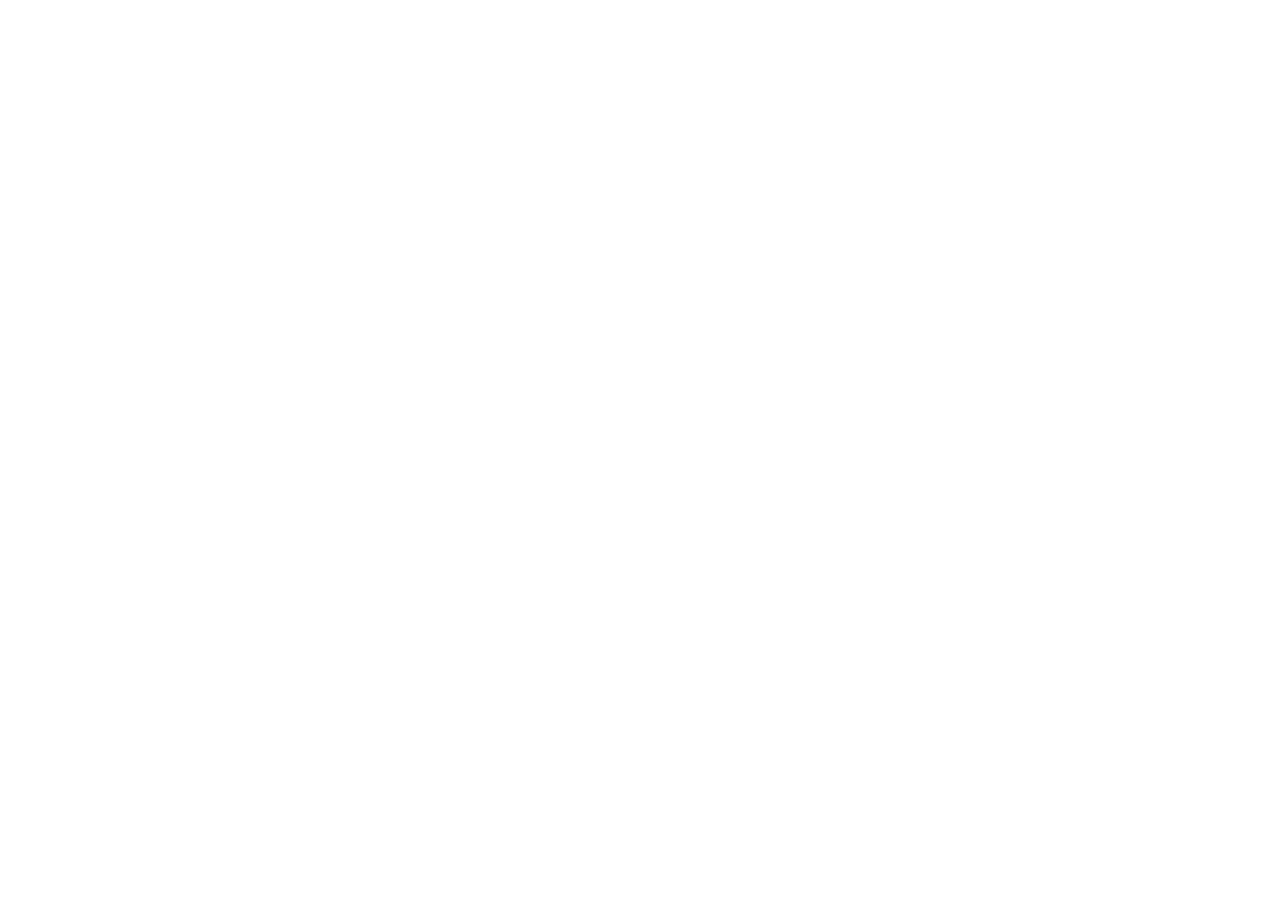
==== calc.html @ fbd4ae16 "Start" ====
<!DOCTYPE html>
<html lang="en">
<head>
    <meta charset="UTF-8">
    <meta http-equiv="X-UA-Compatible" content="IE=edge">
    <meta name="viewport" content="width=device-width, initial-scale=1.0">
    <title>Document</title>
</head>
<body>
    
</body>
<script src="calc.js"></script>
</html>
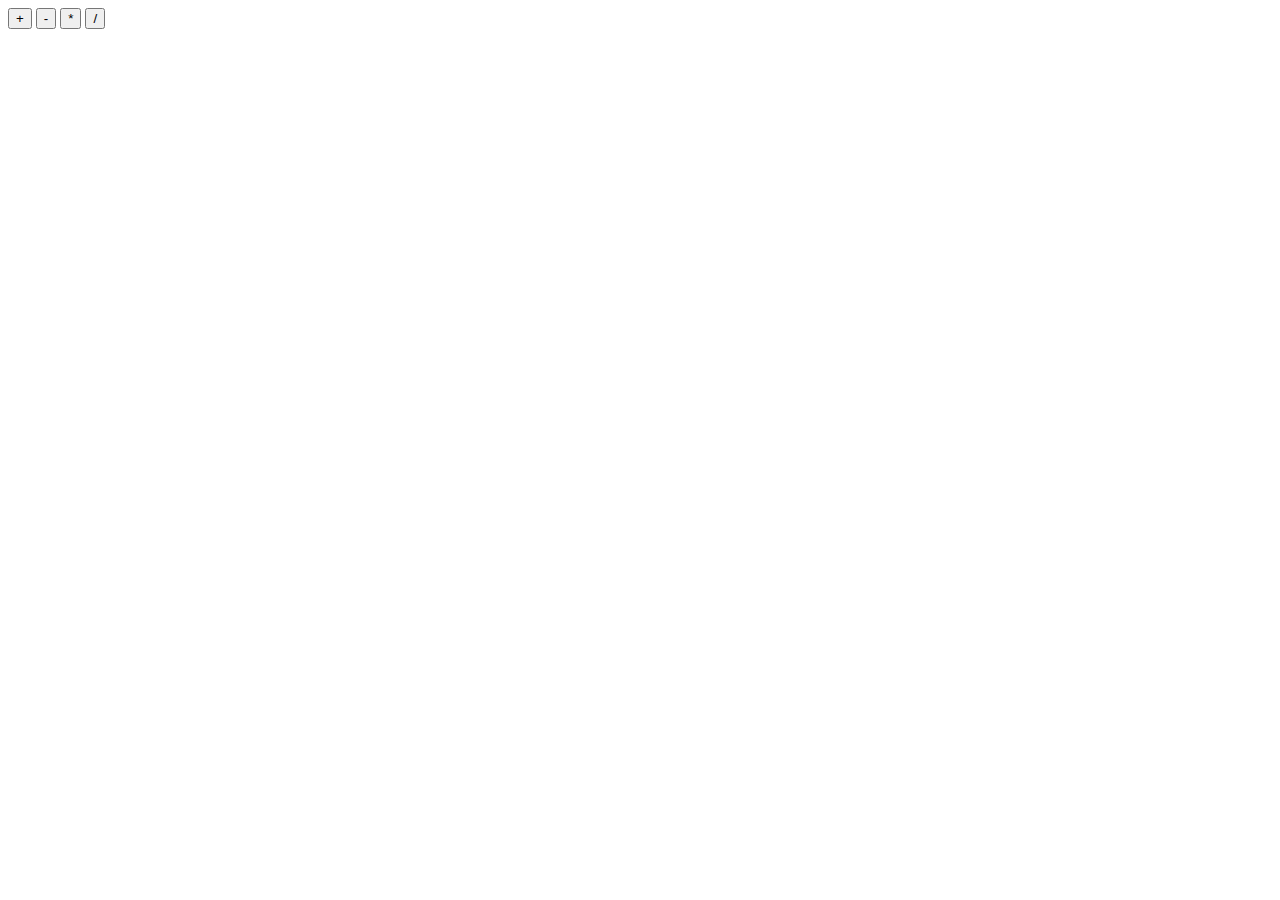
==== commit 31e04b60: "Simple operator functions and buttons" ====
--- a/calc.html
+++ b/calc.html
@@ -4,10 +4,18 @@
     <meta charset="UTF-8">
     <meta http-equiv="X-UA-Compatible" content="IE=edge">
     <meta name="viewport" content="width=device-width, initial-scale=1.0">
-    <title>Document</title>
+    <title>Calculator</title>
+    <div class="container"></div>
+    <div class="buttons">
+        <button id="buttonAdd">+</button>
+        <button id="buttonSubtract">-</button>
+        <button id="buttonMultiply">*</button>
+        <button id="buttonDivide">/</button>
+    </div>
 </head>
 <body>
     
 </body>
 <script src="calc.js"></script>
+<link href="style.css" rel="stylesheet">
 </html>--- a/style.css
+++ b/style.css
@@ -0,0 +1,14 @@
+.container {
+    display: grid;
+    grid-template-columns: 1fr 1fr 1fr;
+    grid-template-rows: 0.4fr 1.9fr 0.7fr;
+    gap: 0px 0px;
+    grid-auto-flow: row;
+    grid-template-areas:
+      ". . ."
+      ". main ."
+      ". . .";
+  }
+  
+  .main { grid-area: main; }
+  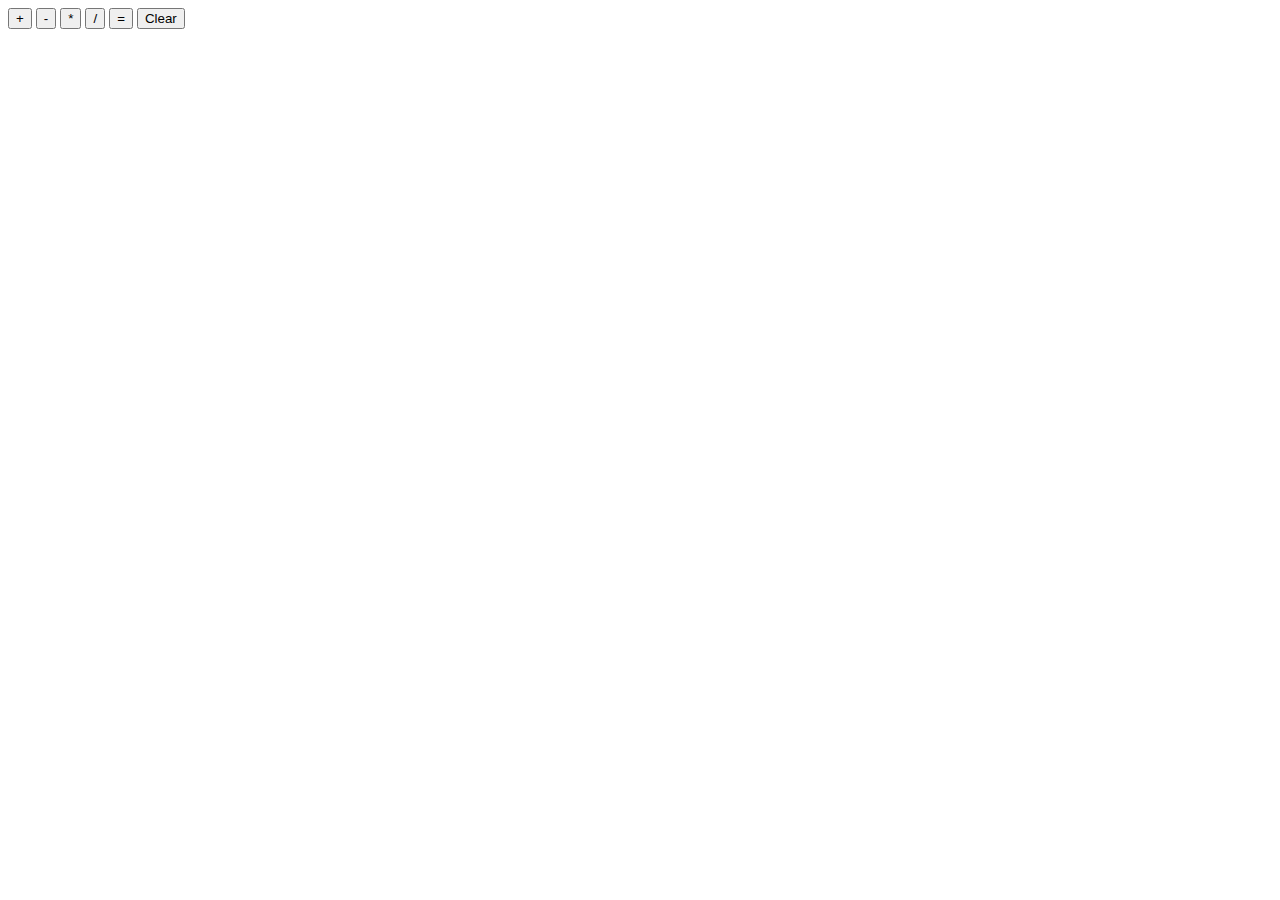
==== commit f358bf13: "more stuff" ====
--- a/calc.html
+++ b/calc.html
@@ -11,6 +11,8 @@
         <button id="buttonSubtract">-</button>
         <button id="buttonMultiply">*</button>
         <button id="buttonDivide">/</button>
+        <button id="buttonEqual">=</button>
+        <button id="buttonClear">Clear</button>
     </div>
 </head>
 <body>
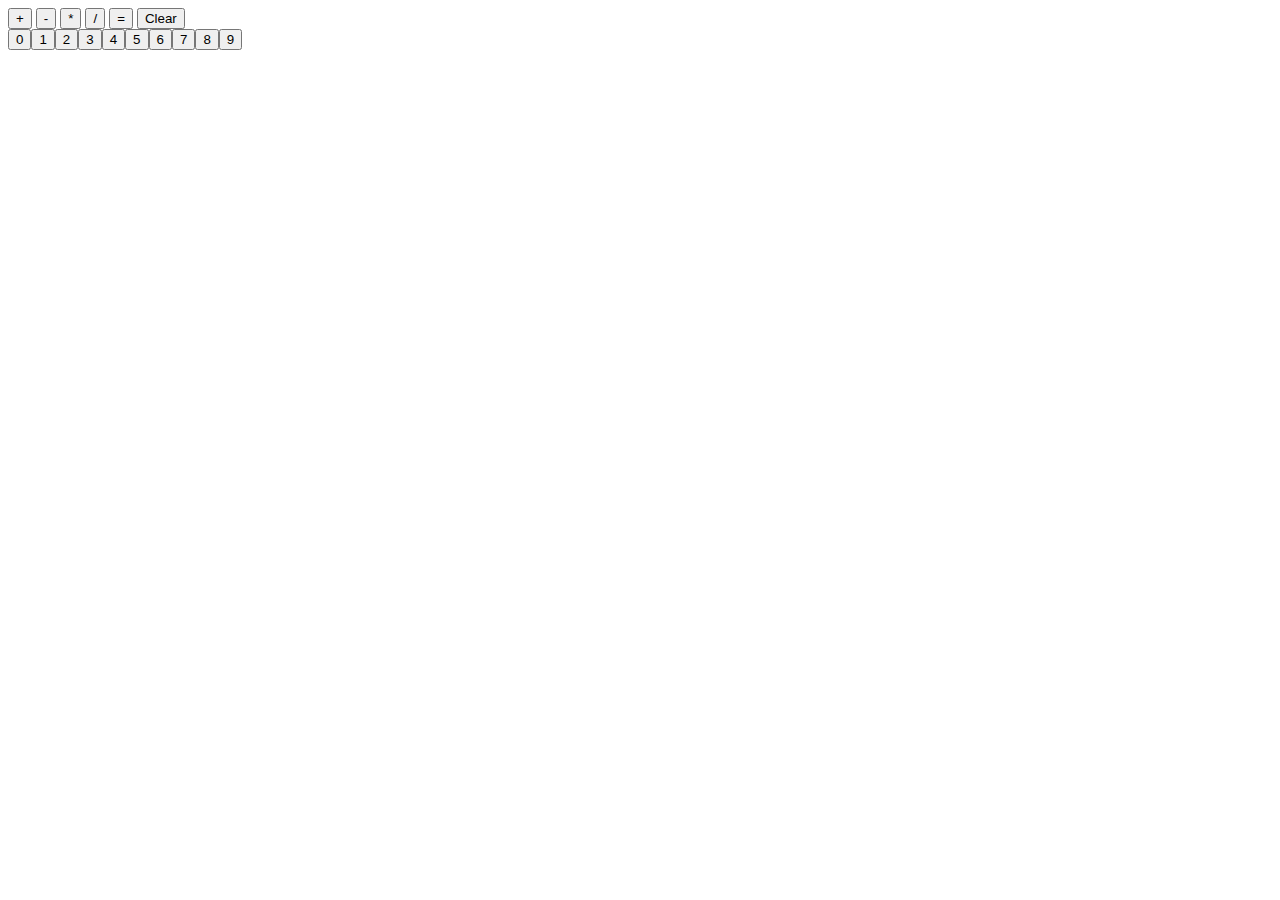
==== commit 902d1921: "Created more buttons. Imma take a break" ====
--- a/calc.html
+++ b/calc.html
@@ -6,7 +6,7 @@
     <meta name="viewport" content="width=device-width, initial-scale=1.0">
     <title>Calculator</title>
     <div class="container"></div>
-    <div class="buttons">
+    <div class="buttonsOperator">
         <button id="buttonAdd">+</button>
         <button id="buttonSubtract">-</button>
         <button id="buttonMultiply">*</button>
@@ -14,6 +14,7 @@
         <button id="buttonEqual">=</button>
         <button id="buttonClear">Clear</button>
     </div>
+    <div class="buttonsNum"></div>
 </head>
 <body>
     
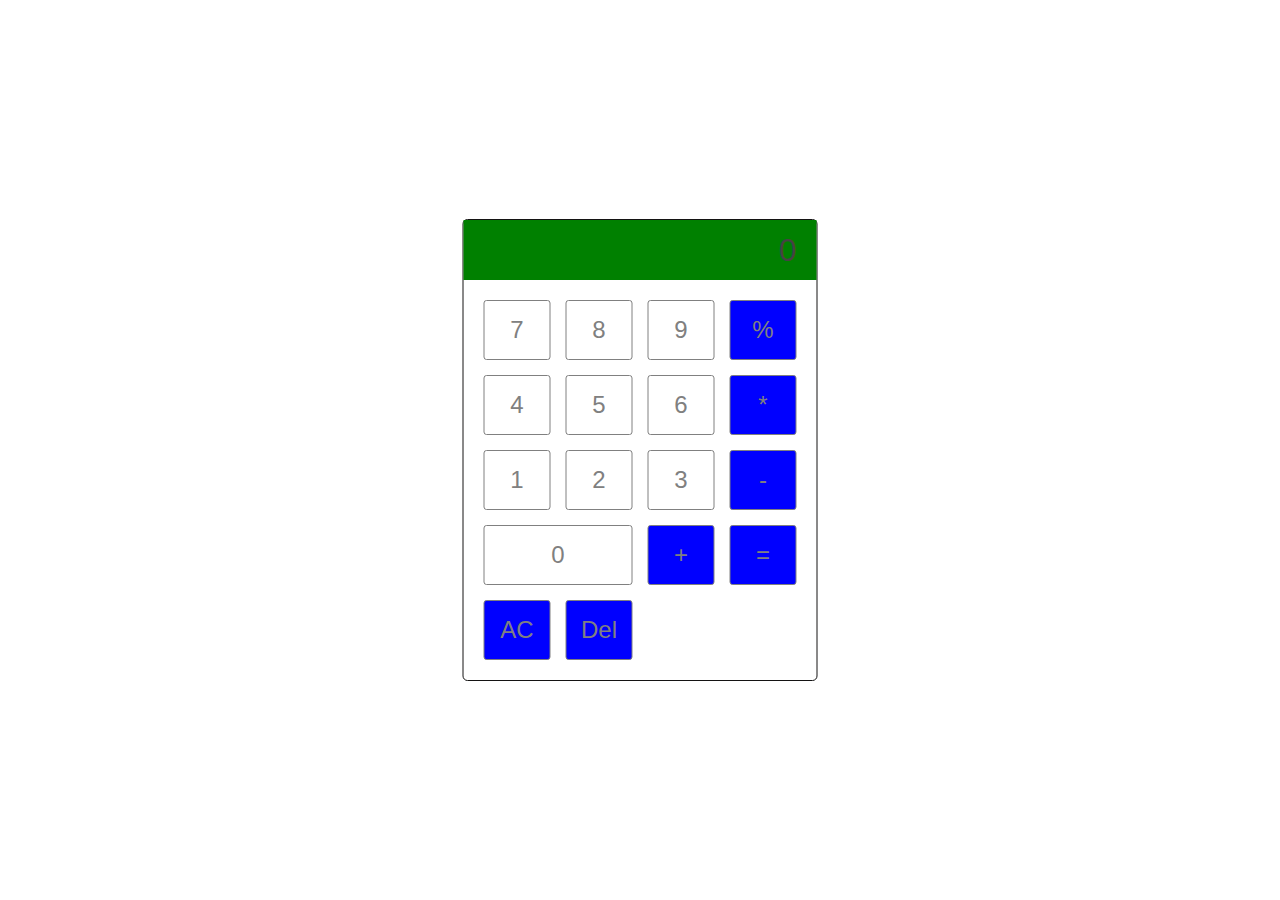
==== commit 7423f229: "Corrected layout for buttons" ====
--- a/calc.html
+++ b/calc.html
@@ -4,17 +4,41 @@
     <meta charset="UTF-8">
     <meta http-equiv="X-UA-Compatible" content="IE=edge">
     <meta name="viewport" content="width=device-width, initial-scale=1.0">
+    
     <title>Calculator</title>
-    <div class="container"></div>
-    <div class="buttonsOperator">
-        <button id="buttonAdd">+</button>
-        <button id="buttonSubtract">-</button>
-        <button id="buttonMultiply">*</button>
-        <button id="buttonDivide">/</button>
-        <button id="buttonEqual">=</button>
-        <button id="buttonClear">Clear</button>
+
+    <div class="calculator">
+
+        <input type="text" class="screen" value="0" disabled /> 
+
+        <div class="calculator-buttons">
+            
+            <button class="number" id="7">7</button>
+            <button class="number" id="8">8</button>
+            <button class="number" id="9">9</button>
+            <button class="operator" id="buttonDivide">%</button>
+            
+            <button class="number" id="4">4</button>
+            <button class="number" id="5">5</button>
+            <button class="number" id="6">6</button>
+            <button class="operator" id="buttonMultiply">*</button>
+            
+            <button class="number" id="1">1</button>
+            <button class="number" id="2">2</button>
+            <button class="number" id="3">3</button>
+            <button class="operator" id="buttonSubtract">-</button>
+            
+            <button class="number" id="zero">0</button>
+            <button class="operator" id="buttonAdd">+</button>
+            <button class="operator" id="buttonClear">AC</button>
+            <button class="operator" id="buttonEqual">=</button>
+            
+            <button class="operator" id="buttonDelete">Del</button>
+            <!-- <div class="buttonsNum"></div> -->
+
+        </div>
+
     </div>
-    <div class="buttonsNum"></div>
 </head>
 <body>
     
--- a/style.css
+++ b/style.css
@@ -1,14 +1,94 @@
-.container {
-    display: grid;
-    grid-template-columns: 1fr 1fr 1fr;
-    grid-template-rows: 0.4fr 1.9fr 0.7fr;
-    gap: 0px 0px;
-    grid-auto-flow: row;
-    grid-template-areas:
-      ". . ."
-      ". main ."
-      ". . .";
-  }
-  
-  .main { grid-area: main; }
+html {
+  box-sizing: border-box;
+}
+
+/* CSS Reset */
+*, *::before, *::after { 
+  margin: 0;
+  padding: 0;
+  box-sizing: inherit;
+}
+
+/* :root {
+  --
+} */
+
+.calculator {
+  position: absolute;
+  top: 50%;
+  left: 50%;
+  transform: translate(-50%, -50%);
+  border: 1px solid rgb(20, 19, 19);
+  border-radius: 5px;
+  width: 355px;
+}
+
+.screen {
+  width: 100%;
+  height: 60px;
+  border: none;
+  color: rgb(70, 67, 67);
+  background-color: green;
+  text-align: right;
+  font-size: 2rem;
+  padding-right: 20px;
+  padding-left: 10px;
+}
+
+button {
+  height: 60px;
+  background-color: purple;
+  border-radius: 3px;
+  border: 1px solid;
+  background-color: transparent;
+  font-size: 1.5rem;
+  color: gray;
+}
+
+button:hover {
+  background-color:aquamarine;
+  opacity: 1;
+}
+
+button:active {
+  background-color:aquamarine;
+  transform: translateY(2px);
+}
+
+.operator {
+  background-color: blue;
+}
+
+.calculator-buttons {
+  display: grid;
+  grid-template-columns: repeat(4, 1fr);
+  grid-template-rows: repeat(4, 1fr);
+  gap: 15px;
+  padding: 20px;
+}
+
+.buttonsOperator {
+  display: grid;
+    grid-row: 1/5;
+    grid-column: 4/5;
+  grid-template-columns: subgrid;
+  grid-template-rows: subgrid;
+}
+
+#zero {
+    grid-column: 1/3;
+    grid-row: 4/5;
+}
+
+/* #buttonDelete {
+  grid-column: 3/4;
+  grid-row: 4/5;
+} */
+
+#buttonEqual {
+  grid-column: 4/5;
+  grid-row: 4/6;
+}
+
+
   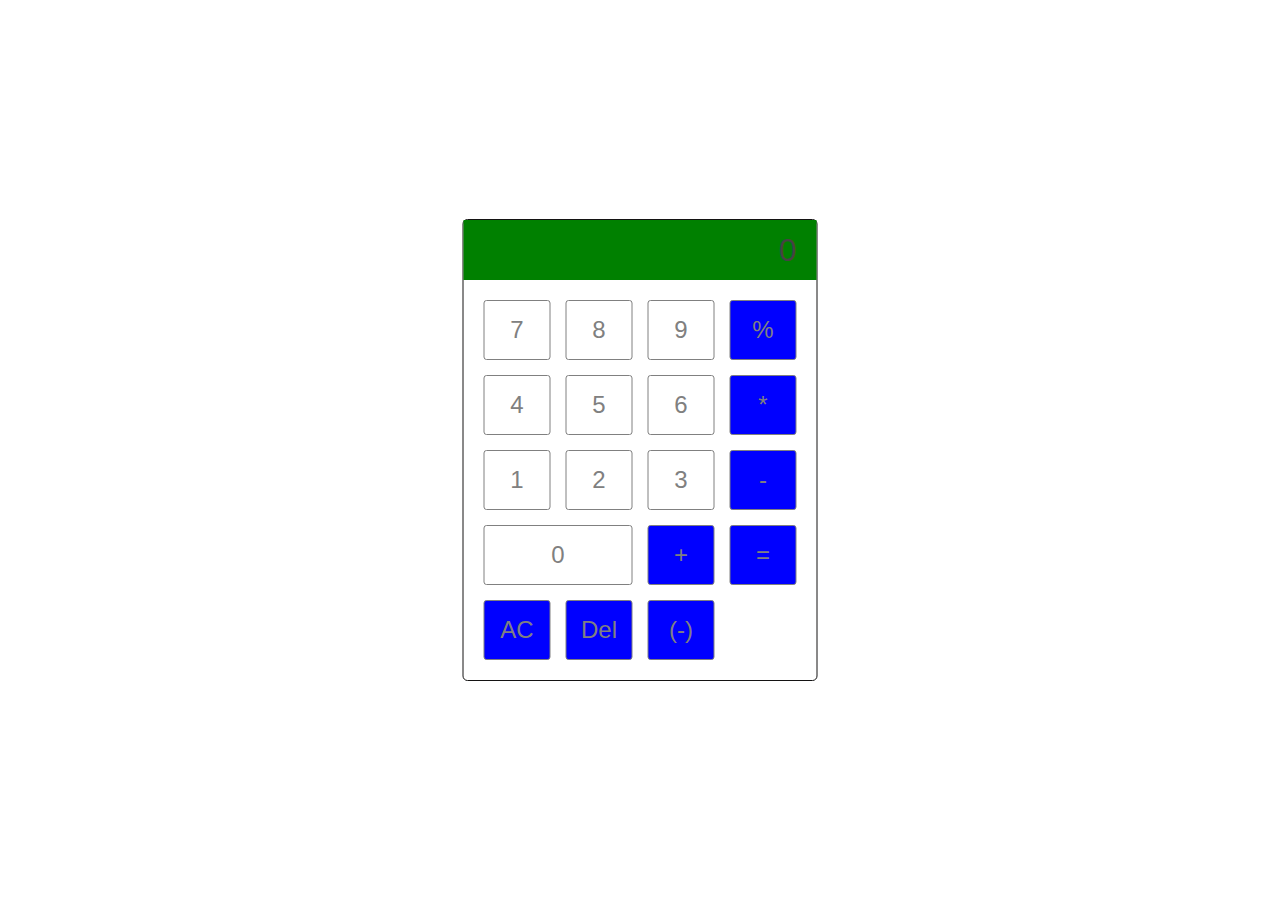
==== commit 87799ccc: "Added negative operator" ====
--- a/calc.html
+++ b/calc.html
@@ -34,6 +34,7 @@
             <button class="operator" id="buttonEqual">=</button>
             
             <button class="operator" id="buttonDelete">Del</button>
+            <button class="operator" id="buttonNegative">(-)</button>
             <!-- <div class="buttonsNum"></div> -->
 
         </div>
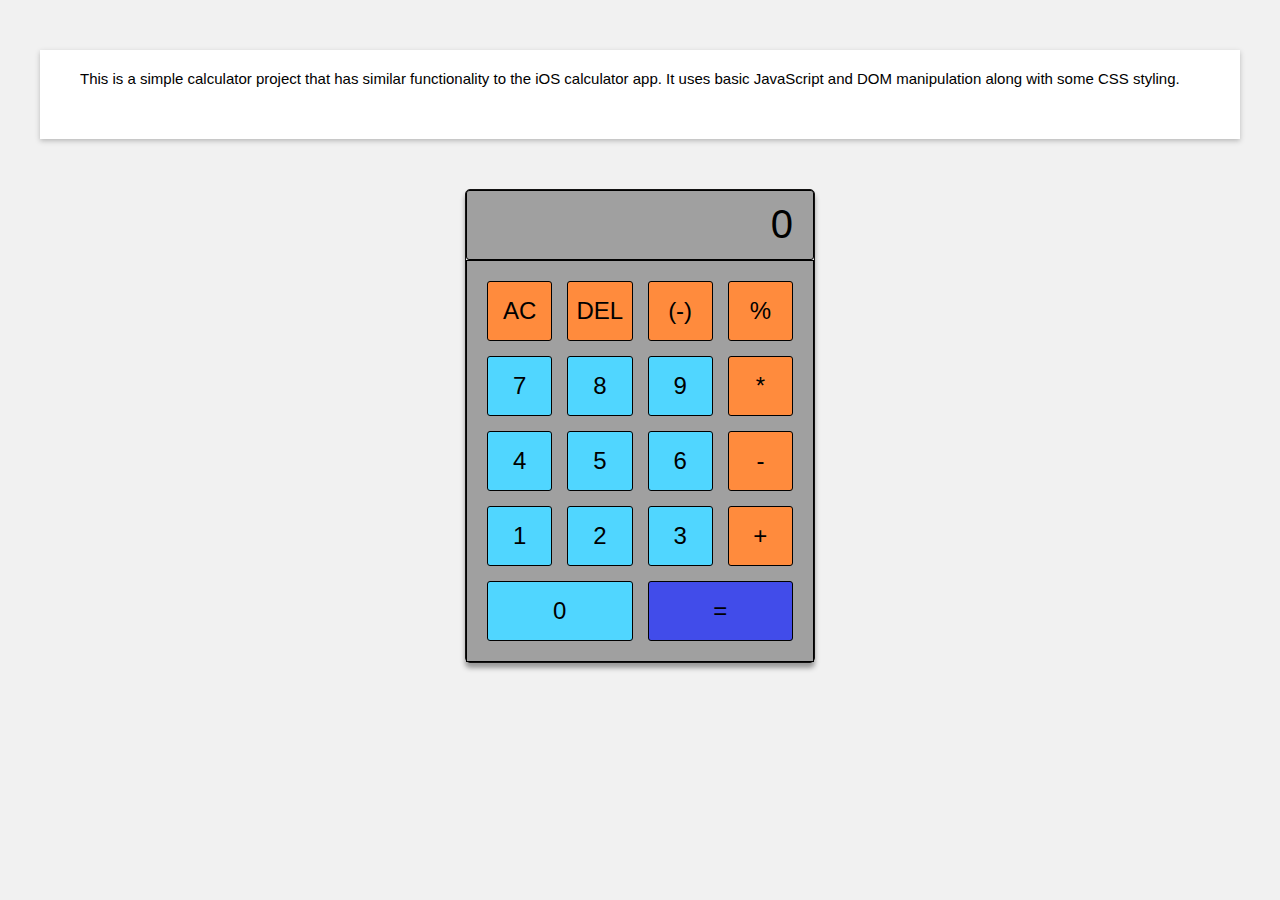
==== commit 6038c021: "Final commit" ====
--- a/calc.html
+++ b/calc.html
@@ -4,41 +4,43 @@
     <meta charset="UTF-8">
     <meta http-equiv="X-UA-Compatible" content="IE=edge">
     <meta name="viewport" content="width=device-width, initial-scale=1.0">
-    
-    <title>Calculator</title>
+        <title>Calculator</title>
 
+    <div class="text-container">
+        <div class="text1">This is a simple calculator project that has similar functionality to the iOS calculator app. It uses basic JavaScript and DOM manipulation along with some CSS styling.</div>
+    </div>
+
+    <div class="calc-container">
     <div class="calculator">
 
         <input type="text" class="screen" value="0" disabled /> 
 
         <div class="calculator-buttons">
+            <button class="operator" id="buttonClear">AC</button>
+            <button class="operator" id="buttonDelete">DEL</button>
+            <button class="operator" id="buttonNegative">(-)</button>
+            <button class="operator" id="buttonDivide">%</button>
             
             <button class="number" id="7">7</button>
             <button class="number" id="8">8</button>
             <button class="number" id="9">9</button>
-            <button class="operator" id="buttonDivide">%</button>
+            <button class="operator" id="buttonMultiply">*</button>
             
             <button class="number" id="4">4</button>
             <button class="number" id="5">5</button>
             <button class="number" id="6">6</button>
-            <button class="operator" id="buttonMultiply">*</button>
+            <button class="operator" id="buttonSubtract">-</button>
             
             <button class="number" id="1">1</button>
             <button class="number" id="2">2</button>
             <button class="number" id="3">3</button>
-            <button class="operator" id="buttonSubtract">-</button>
+            <button class="operator" id="buttonAdd">+</button>
+            
             
             <button class="number" id="zero">0</button>
-            <button class="operator" id="buttonAdd">+</button>
-            <button class="operator" id="buttonClear">AC</button>
             <button class="operator" id="buttonEqual">=</button>
-            
-            <button class="operator" id="buttonDelete">Del</button>
-            <button class="operator" id="buttonNegative">(-)</button>
-            <!-- <div class="buttonsNum"></div> -->
-
         </div>
-
+    </div>
     </div>
 </head>
 <body>
--- a/style.css
+++ b/style.css
@@ -9,54 +9,70 @@
   box-sizing: inherit;
 }
 
-/* :root {
-  --
-} */
+:root {
+  --gray : rgb(160, 160, 160);
+}
+
+body {
+  background-color: #f1f1f1;
+}
+
+.calc-container {
+  display: flex;
+  align-items: center;
+  justify-content: center;
+}
 
 .calculator {
-  position: absolute;
+  /* position: absolute;
   top: 50%;
-  left: 50%;
-  transform: translate(-50%, -50%);
-  border: 1px solid rgb(20, 19, 19);
+  left: 50%; */
+  /* transform: translate(-50%, -50%); */
+  border: 1.5px solid rgb(20, 19, 19);
   border-radius: 5px;
-  width: 355px;
+  width: 350px;
+  margin-top: 40px;
+  box-shadow: 0 5px 5px rgb(153, 153, 153);
 }
 
 .screen {
+  display:grid;
+  grid-template-columns: 1fr;
+  grid-template-rows: 1fr;
   width: 100%;
-  height: 60px;
-  border: none;
-  color: rgb(70, 67, 67);
-  background-color: green;
+  height: 70px;
+  border-color: black;
+  color: black;
+  background-color: var(--gray);
   text-align: right;
-  font-size: 2rem;
+  font-size: 2.5rem;
   padding-right: 20px;
   padding-left: 10px;
+  border: 1px solid;
+  border-radius: 3px;
 }
 
 button {
   height: 60px;
-  background-color: purple;
+  background-color: rgb(80, 214, 255);
   border-radius: 3px;
   border: 1px solid;
-  background-color: transparent;
   font-size: 1.5rem;
-  color: gray;
+  color: black;
 }
 
-button:hover {
-  background-color:aquamarine;
+.number:hover {
+  background-color:rgb(128, 247, 247);
   opacity: 1;
 }
 
 button:active {
-  background-color:aquamarine;
+  background-color:rgb(180, 255, 242);
   transform: translateY(2px);
 }
 
 .operator {
-  background-color: blue;
+  background-color: rgb(255, 139, 61);
 }
 
 .calculator-buttons {
@@ -65,6 +81,8 @@
   grid-template-rows: repeat(4, 1fr);
   gap: 15px;
   padding: 20px;
+  background-color: var(--gray);
+  border: 1px solid;
 }
 
 .buttonsOperator {
@@ -75,9 +93,14 @@
   grid-template-rows: subgrid;
 }
 
+.operator:hover {
+  background-color:rgb(253, 173, 53);
+  opacity: 1;
+}
+
 #zero {
     grid-column: 1/3;
-    grid-row: 4/5;
+    grid-row: 5/6;
 }
 
 /* #buttonDelete {
@@ -86,9 +109,27 @@
 } */
 
 #buttonEqual {
-  grid-column: 4/5;
-  grid-row: 4/6;
+  grid-column: 3/5;
+  grid-row: 5/6;
+  background-color: rgba(38, 53, 255, 0.781);
 }
 
+#buttonEqual:hover {
+  background-color:rgb(153, 168, 255);
+  opacity: 1;
+}
 
-  +.text1 {
+  padding: 20px 40px 50px 40px;
+  margin: 50px 40px 10px 40px;
+  background-color: #fff !important;
+  font-family: "Raleway", sans-serif;
+  font-size: 15px;
+  line-height: 1.25;
+  box-shadow: 0 2px 5px rgb(185, 185, 185);
+}
+
+.text-container {
+  width: 100%;
+  position: relative;
+}